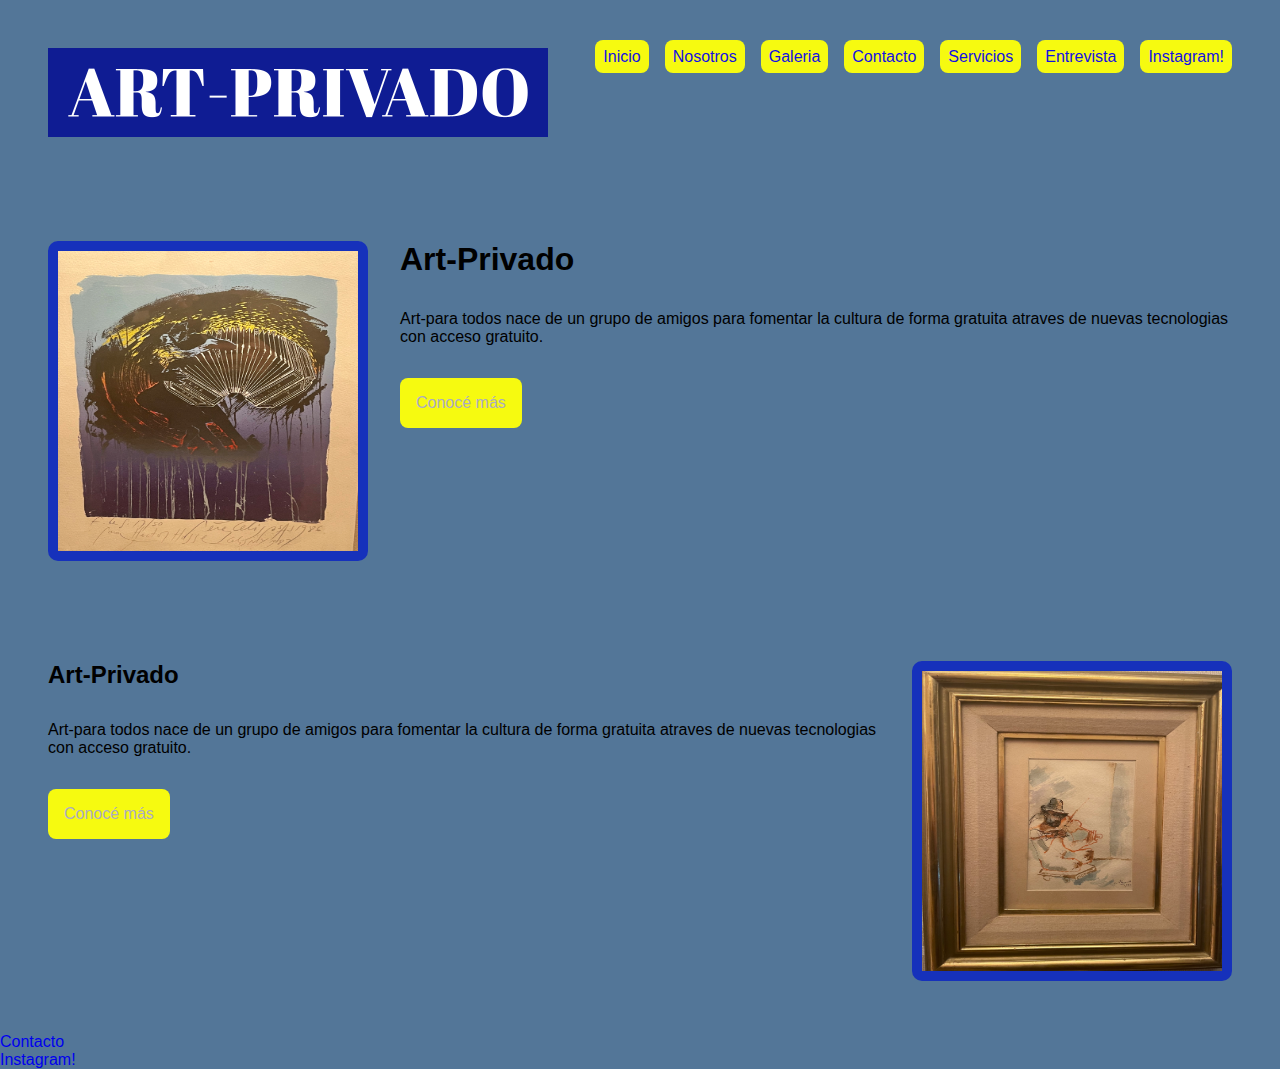
==== index.html @ 4c00ac8e "entrega3" ====
<!DOCTYPE html>
<html lang="en">
<head>
  <meta charset="UTF-8">
  <meta http-equiv="X-UA-Compatible" content="IE=edge">
  <meta name="viewport" content="width=device-width, initial-scale=1.0">
  <meta name="descripcion" content=" Art-Privado es un sitio que comparte el arte en forma gratuita">
  <meta name=" keywords" content="Arte,Pintura argentina,cuadros,Pintores,colecciones privadas,">
  <title> ART-PRIVADO</title>
  <link rel="stylesheet" href="./styles/ estilos.css"/>
  <link rel="preconnect" href="https://fonts.googleapis.com">
  <link rel="preconnect" href="https://fonts.gstatic.com" crossorigin>
  <link href="https://cdn.jsdelivr.net/npm/bootstrap@5.2.0-beta1/dist/css/bootstrap.min.css" 
  rel="stylesheet" integrity="sha384-0evHe/X+R7YkIZDRvuzKMRqM+OrBnVFBL6DOitfPri4tjfHxaWutUpFmBp4vmVor" crossorigin="anonymous">
  </head>
<body>
  <div class="grid-container">
    <header class="navbar">
      <h1><img src="./assets/small.png"alt="logo"></h1>
      <nav>
        <!-- Enlaces de la barra de navegacion -->
        <ul>
          <li><a href="../index.html">Inicio</a></li>
          <li><a href="./pages/about.html">Nosotros</a></li>
          <li><a href="./pages/gallery.html">Galeria</a></li>
          <li><a href="./pages/contact.html">Contacto</a></li>
          <li><a href="./pages/servicio.html">Servicios</a></li>
          <li><a href="https://www.youtube.com/embed/y23fn1lE-VQ" title="YouTube video player">Entrevista</a></li>
          <li><a href="https://www.instagram.com" target="_blank"> Instagram!</a></li>
        </ul>
        <!-- Fin de los enlaces de la barra de navegacion  -->
      </nav>
      <!-- Fin de la barra de la navegacion  -->
    </header>
    
    <article class="section">
      <span>
        <img src="./assets/02.jpg" class="primeraImagen"/>
      </span>
      <div>
        <h1>Art-Privado</h1>
        <p>
          Art-para todos nace de un grupo de amigos para fomentar la cultura de forma gratuita atraves de nuevas tecnologias
          con acceso gratuito.
        </p>
        <a href="./pages/gallery.html">Conocé más</a>
      </div>
    </article>

    <section class="section">
      <div>
        <h2>Art-Privado</h2>
        <p>
          Art-para todos nace de un grupo de amigos para fomentar la cultura de forma gratuita atraves de nuevas tecnologias
          con acceso gratuito.
        </p>
        <a href="./pages/gallery.html">Conocé más</a>
      </div>
      <span>
        <img src="./assets/04.jpg" class="primeraImagen"/>
      </span>
    </section>
  
    <div class="row bg-primary">
      <footer>
        <ul>
          <li><a href="./pages/contact.html">Contacto</a></li>
          <li><a href="https://www.instagram.com" target="_blank"> Instagram!</a></li>
        </ul>
      </footer>
    </div>
 <script src="https://cdn.jsdelivr.net/npm/bootstrap@5.2.0-beta1/dist/js/bootstrap.bundle.min.js" integrity="sha384-pprn3073KE6tl6bjs2QrFaJGz5/SUsLqktiwsUTF55Jfv3qYSDhgCecCxMW52nD2" crossorigin="anonymous"></script> 
  <script src="https://cdn.jsdelivr.net/npm/@popperjs/core@2.11.5/dist/umd/popper.min.js" integrity="sha384-Xe+8cL9oJa6tN/veChSP7q+mnSPaj5Bcu9mPX5F5xIGE0DVittaqT5lorf0EI7Vk" crossorigin="anonymous"></script>
  <script src="https://cdn.jsdelivr.net/npm/bootstrap@5.2.0-beta1/dist/js/bootstrap.min.js" integrity="sha384-kjU+l4N0Yf4ZOJErLsIcvOU2qSb74wXpOhqTvwVx3OElZRweTnQ6d31fXEoRD1Jy" crossorigin="anonymous"></script>
  </div>
</body>
</html>
---- styles/ estilos.css ----
* {
  Margin: 0;
  padding: 0;
  list-style: none;
  text-decoration: none;
}

.header {
  border-bottom: 1px solid #cccccc;
}

.navbar {
  display: flex;
  flex-direction: row;
  justify-content: space-between;
  align-content: center;
  padding: 3rem;
}
.navbar a {
  padding: 0.5rem;
  background-color: #f6fa10;
  border-radius: 0.5rem;
  color: #1310e2;
}
.navbar ul {
  display: flex;
  gap: 1rem;
}
.navbar a:hover {
  background-color: rgb(206, 97, 208);
}

header, footer, article, aside, section {
  background-color: rgba(137, 195, 248, 0.599);
}

body {
  font-family: Vegur, "PT Sans", Verdana, sans-serif;
  background-color: #030309;
}

.section {
  display: flex;
  flex-direction: row;
  justify-content: center;
  padding: 3rem;
  gap: 2rem;
}

.section a {
  padding: 1rem;
  background-color: #f6fa10;
  border-radius: 0.5rem;
  color: #ababc4;
}

.section div {
  display: flex;
  flex-direction: column;
  gap: 2rem;
  align-items: flex-start;
}

.primeraImagen {
  width: 300px;
  height: 300px;
  border-radius: 10px;
  border: 10px solid rgba(7, 32, 195, 0.8078431373);
}

.img-containerImg {
  border: 10px solid rgba(7, 32, 195, 0.8078431373);
}

.grid-container {
  display: grid;
  grid-template-areas: "header" "footer";
  width: 100%;
}

@media (max-width: 1200px) {
  .navbar ul {
    flex-direction: column;
    align-items: center;
    gap: 1.5rem;
  }
}
@media (max-width: 800px) {
  .section {
    flex-direction: column;
    align-items: center;
  }
}
.p-5 form {
  display: flex;
  flex-direction: column;
  justify-content: center;
  align-items: center;
  background-color: rgba(255, 255, 255, 0.395);
  border-radius: 20px;
}

.p-5 form .input {
  box-sizing: border-box;
  border: none;
  border-radius: 7px;
  padding: 10px;
  font-size: 15px;
  width: 90%;
  margin-bottom: 10px;
  text-align: justify;
}

.p-5 form label {
  text-align: justify;
}

.p-5 form .region {
  box-sizing: border-box;
  display: flex;
  flex-direction: row;
  justify-content: space-between;
  width: 90%;
}

.p-5 form .region .region1 {
  margin-right: 5px;
}

.p-5 form .region .region2 {
  margin-left: 5px;
}

.p-5 form select {
  margin-bottom: 10px;
  box-sizing: border-box;
  border: none;
  border-radius: 7px;
  padding: 10px;
  font-size: 15px;
  width: 80%;
}

.p-5 form .gusto {
  width: 90%;
  display: flex;
  flex-direction: row;
  justify-items: start;
  margin-bottom: 10px;
}

.p-5 form .gusto label {
  margin-right: 10px;
}

.radio {
  margin-right: 5px;
}

.checkLabel {
  width: 90%;
  display: flex;
  flex-direction: row;
  justify-content: start;
  margin-bottom: 10px;
}

.checkCond {
  border: none;
  vertical-align: middle;
  margin-right: 5px;
  justify-items: start;
}

textarea {
  width: 90%;
  min-height: 100px;
  max-height: 200px;
  max-width: 90%;
  min-width: 90%;
}

.buttonForm {
  box-sizing: border-box;
  border: none;
  border-radius: 7px;
  padding: 10px;
  font-size: 15px;
  width: 100px;
  margin-bottom: 10px;
  cursor: pointer;
}

#carouselExampleInterval {
  margin: 10px;
  padding: 10px;
}/*# sourceMappingURL= estilos.css.map */
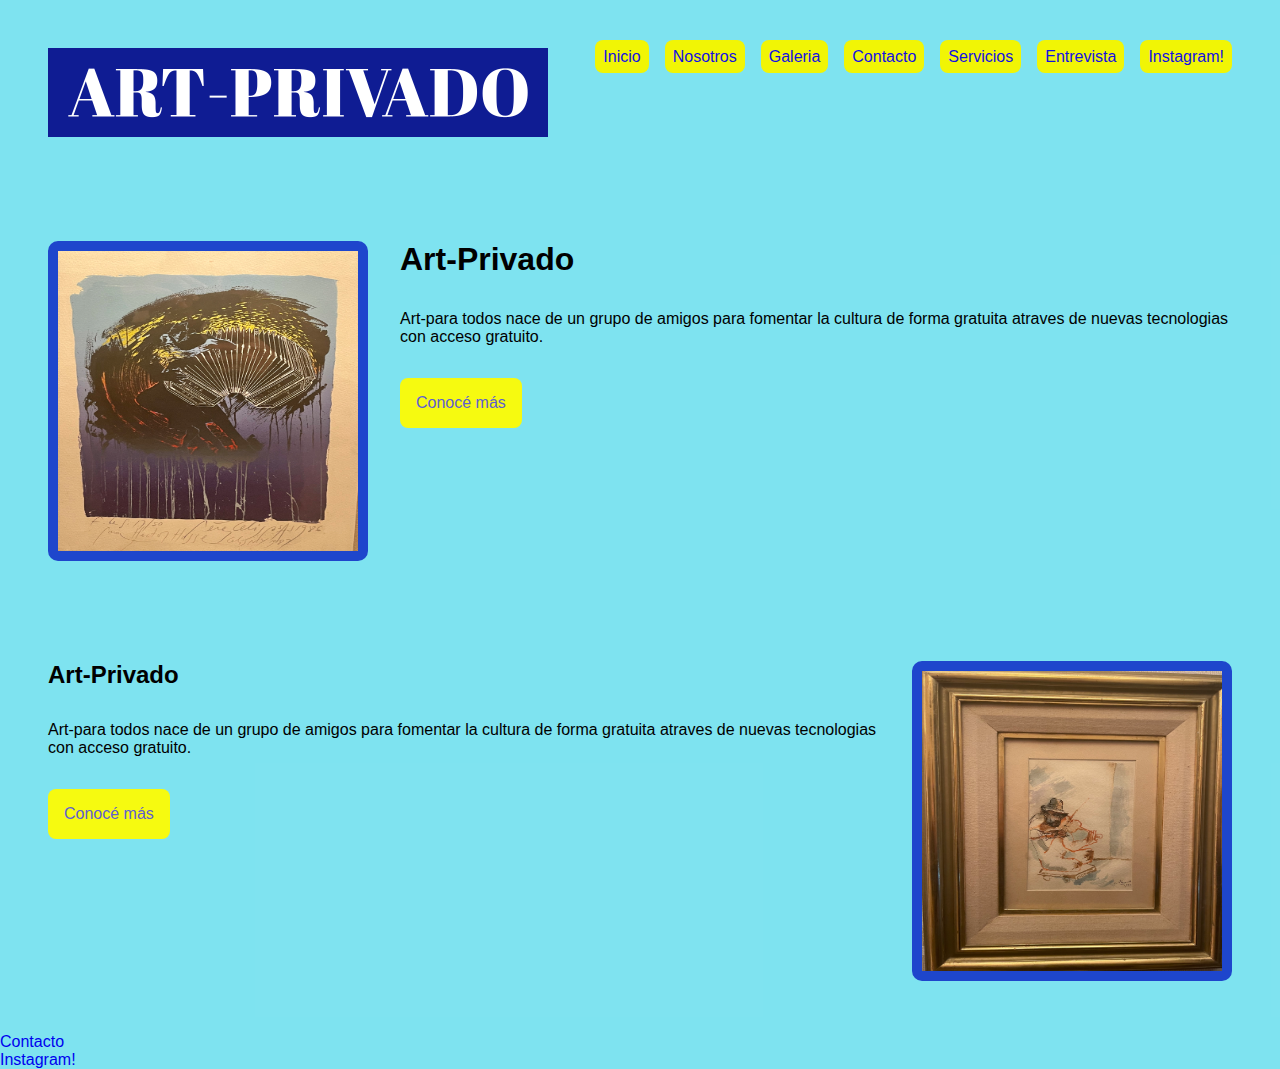
==== commit 4f082d7a: "trabajo" ====
--- a/index.html
+++ b/index.html
@@ -7,6 +7,7 @@
   <meta name="descripcion" content=" Art-Privado es un sitio que comparte el arte en forma gratuita">
   <meta name=" keywords" content="Arte,Pintura argentina,cuadros,Pintores,colecciones privadas,">
   <title> ART-PRIVADO</title>
+   <!-- Cabecera de la pagina -->
   <link rel="stylesheet" href="./styles/ estilos.css"/>
   <link rel="preconnect" href="https://fonts.googleapis.com">
   <link rel="preconnect" href="https://fonts.gstatic.com" crossorigin>
--- a/styles/ estilos.css
+++ b/styles/ estilos.css
@@ -6,7 +6,7 @@
 }
 
 .header {
-  border-bottom: 1px solid #cccccc;
+  border-bottom: 1px solid #f7b1b1;
 }
 
 .navbar {
@@ -18,7 +18,7 @@
 }
 .navbar a {
   padding: 0.5rem;
-  background-color: #f6fa10;
+  background-color: hwb(61 2% 4%);
   border-radius: 0.5rem;
   color: #1310e2;
 }
@@ -27,16 +27,20 @@
   gap: 1rem;
 }
 .navbar a:hover {
-  background-color: rgb(206, 97, 208);
+  background-color: rgba(38, 246, 173, 0.8784313725);
 }
 
 header, footer, article, aside, section {
-  background-color: rgba(137, 195, 248, 0.599);
+  background-color: rgba(132, 237, 247, 0.9568627451);
+}
+
+.d-block {
+  border: 10px solid #a7b2b7;
 }
 
 body {
   font-family: Vegur, "PT Sans", Verdana, sans-serif;
-  background-color: #030309;
+  background-color: #0c0c59;
 }
 
 .section {
@@ -46,30 +50,23 @@
   padding: 3rem;
   gap: 2rem;
 }
-
-.section a {
-  padding: 1rem;
-  background-color: #f6fa10;
-  border-radius: 0.5rem;
-  color: #ababc4;
+.section .primeraImagen {
+  width: 300px;
+  height: 300px;
+  border-radius: 10px;
+  border: 10px solid rgba(7, 32, 195, 0.8078431373);
 }
-
 .section div {
   display: flex;
   flex-direction: column;
   gap: 2rem;
   align-items: flex-start;
 }
-
-.primeraImagen {
-  width: 300px;
-  height: 300px;
-  border-radius: 10px;
-  border: 10px solid rgba(7, 32, 195, 0.8078431373);
-}
-
-.img-containerImg {
-  border: 10px solid rgba(7, 32, 195, 0.8078431373);
+.section div a {
+  padding: 1rem;
+  background-color: #f6fa10;
+  border-radius: 0.5rem;
+  color: #5e5ed2;
 }
 
 .grid-container {
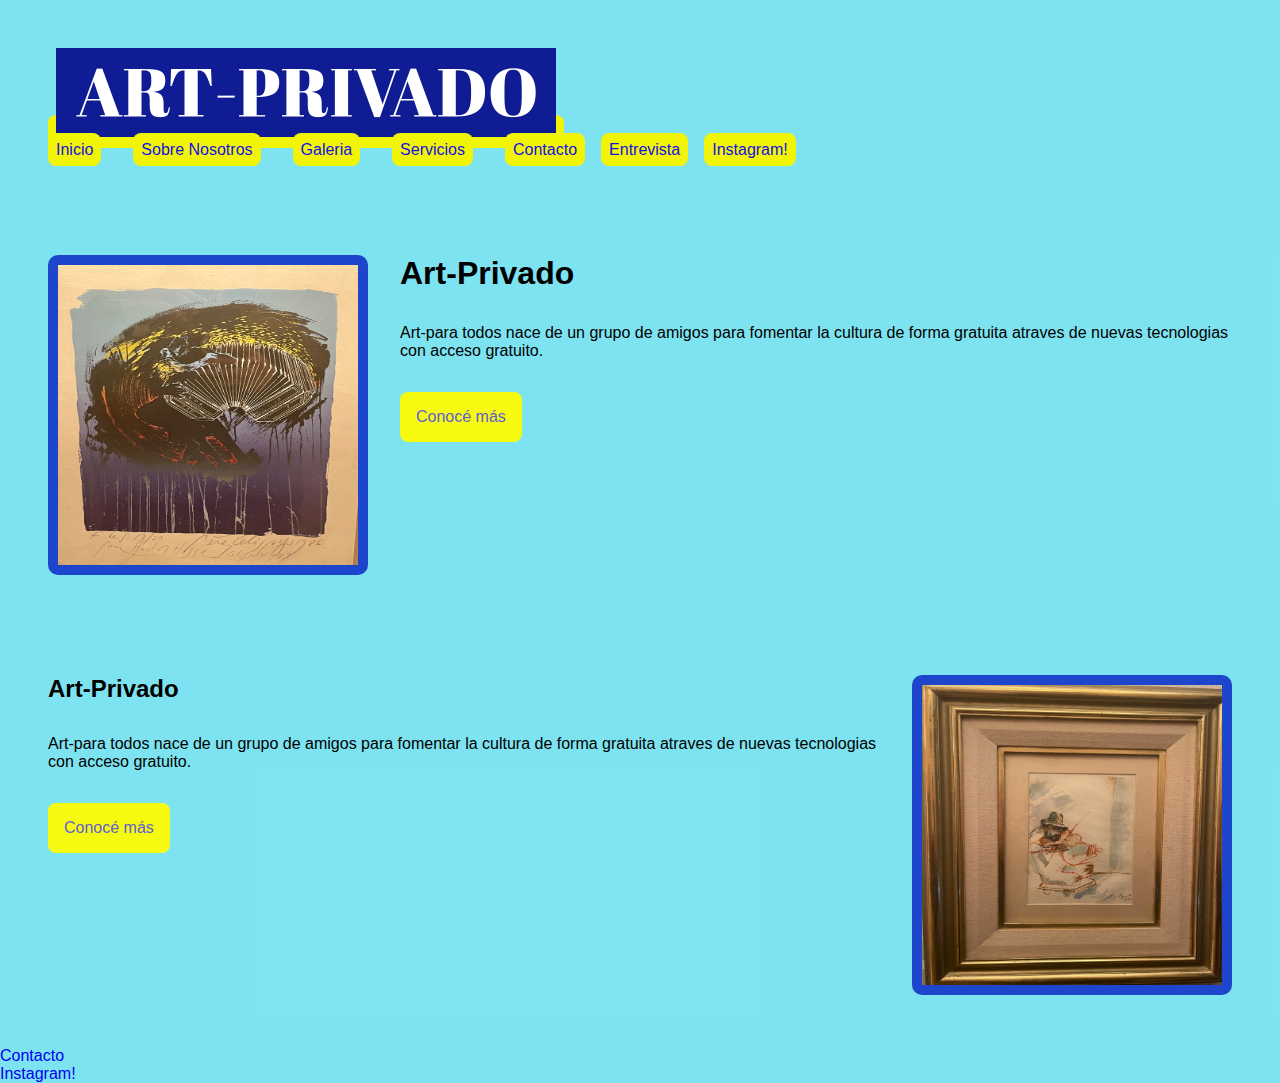
==== commit 98421832: "entregafinal" ====
--- a/index.html
+++ b/index.html
@@ -16,22 +16,41 @@
   </head>
 <body>
   <div class="grid-container">
-    <header class="navbar">
-      <h1><img src="./assets/small.png"alt="logo"></h1>
-      <nav>
+    <header>
+      <nav class="navbar navbar-expand-lg bg-info">
+        <div class="container-fluid justify-content-between">
+          <a class="navbar-brand" href="#"><img class="img-fluid" src="./assets/small.png"></a>
+          <button class="navbar-toggler" type="button" data-bs-toggle="collapse" data-bs-target="#navbarNavDropdown" aria-controls="navbarNavDropdown" aria-expanded="false" aria-label="Toggle navigation">
+            <span class="navbar-toggler-icon"></span>
+          </button>
+          <div class="collapse navbar-collapse" id="navbarNavDropdown">
+            <ul class="navbar-nav">
+              <li class="nav-item">
+                <a class="nav-link active" aria-current="page" href="../index.html">Inicio</a><li>
+              </li>
+              <li class="nav-item">
+                <a class="nav-link" href="./pages/about.html">Sobre Nosotros</a><li>
+              </li>
+              <li class="nav-item">
+                <a class="nav-link" href="./pages/gallery.html">Galeria</a><li>
+                </li>
+                <li class="nav-item">
+                <a class="nav-link" href="./pages/servicio.html">Servicios</a><li>
+                </li>
+                <li class="nav-item"> 
+                <a class="nav-link" href="./pages/contact.html">Contacto</a></li>
+                </li>
+                <li class="nav-item">
+                <a class="nav-link" href="https://www.youtube.com/embed/y23fn1lE-VQ" title="YouTube video player" target="_blank">Entrevista</a></li>
+                <li class="nav-item">
+                <a class="nav-link" href="https://www.instagram.com" target="_blank"> Instagram!</a></li>
+            </ul>
+          </div>
+        </div>
+      </nav>
+        
         <!-- Enlaces de la barra de navegacion -->
-        <ul>
-          <li><a href="../index.html">Inicio</a></li>
-          <li><a href="./pages/about.html">Nosotros</a></li>
-          <li><a href="./pages/gallery.html">Galeria</a></li>
-          <li><a href="./pages/contact.html">Contacto</a></li>
-          <li><a href="./pages/servicio.html">Servicios</a></li>
-          <li><a href="https://www.youtube.com/embed/y23fn1lE-VQ" title="YouTube video player">Entrevista</a></li>
-          <li><a href="https://www.instagram.com" target="_blank"> Instagram!</a></li>
-        </ul>
-        <!-- Fin de los enlaces de la barra de navegacion  -->
-      </nav>
-      <!-- Fin de la barra de la navegacion  -->
+      
     </header>
     
     <article class="section">
@@ -71,8 +90,6 @@
       </footer>
     </div>
  <script src="https://cdn.jsdelivr.net/npm/bootstrap@5.2.0-beta1/dist/js/bootstrap.bundle.min.js" integrity="sha384-pprn3073KE6tl6bjs2QrFaJGz5/SUsLqktiwsUTF55Jfv3qYSDhgCecCxMW52nD2" crossorigin="anonymous"></script> 
-  <script src="https://cdn.jsdelivr.net/npm/@popperjs/core@2.11.5/dist/umd/popper.min.js" integrity="sha384-Xe+8cL9oJa6tN/veChSP7q+mnSPaj5Bcu9mPX5F5xIGE0DVittaqT5lorf0EI7Vk" crossorigin="anonymous"></script>
-  <script src="https://cdn.jsdelivr.net/npm/bootstrap@5.2.0-beta1/dist/js/bootstrap.min.js" integrity="sha384-kjU+l4N0Yf4ZOJErLsIcvOU2qSb74wXpOhqTvwVx3OElZRweTnQ6d31fXEoRD1Jy" crossorigin="anonymous"></script>
   </div>
 </body>
 </html>--- a/styles/ estilos.css
+++ b/styles/ estilos.css
@@ -38,9 +38,19 @@
   border: 10px solid #a7b2b7;
 }
 
+footer {
+  display: flex;
+  width: 100%;
+  padding: 0;
+}
+
 body {
   font-family: Vegur, "PT Sans", Verdana, sans-serif;
   background-color: #0c0c59;
+}
+
+.articulos {
+  height: 100vh;
 }
 
 .section {
@@ -72,7 +82,7 @@
 .grid-container {
   display: grid;
   grid-template-areas: "header" "footer";
-  width: 100%;
+  width: auto;
 }
 
 @media (max-width: 1200px) {
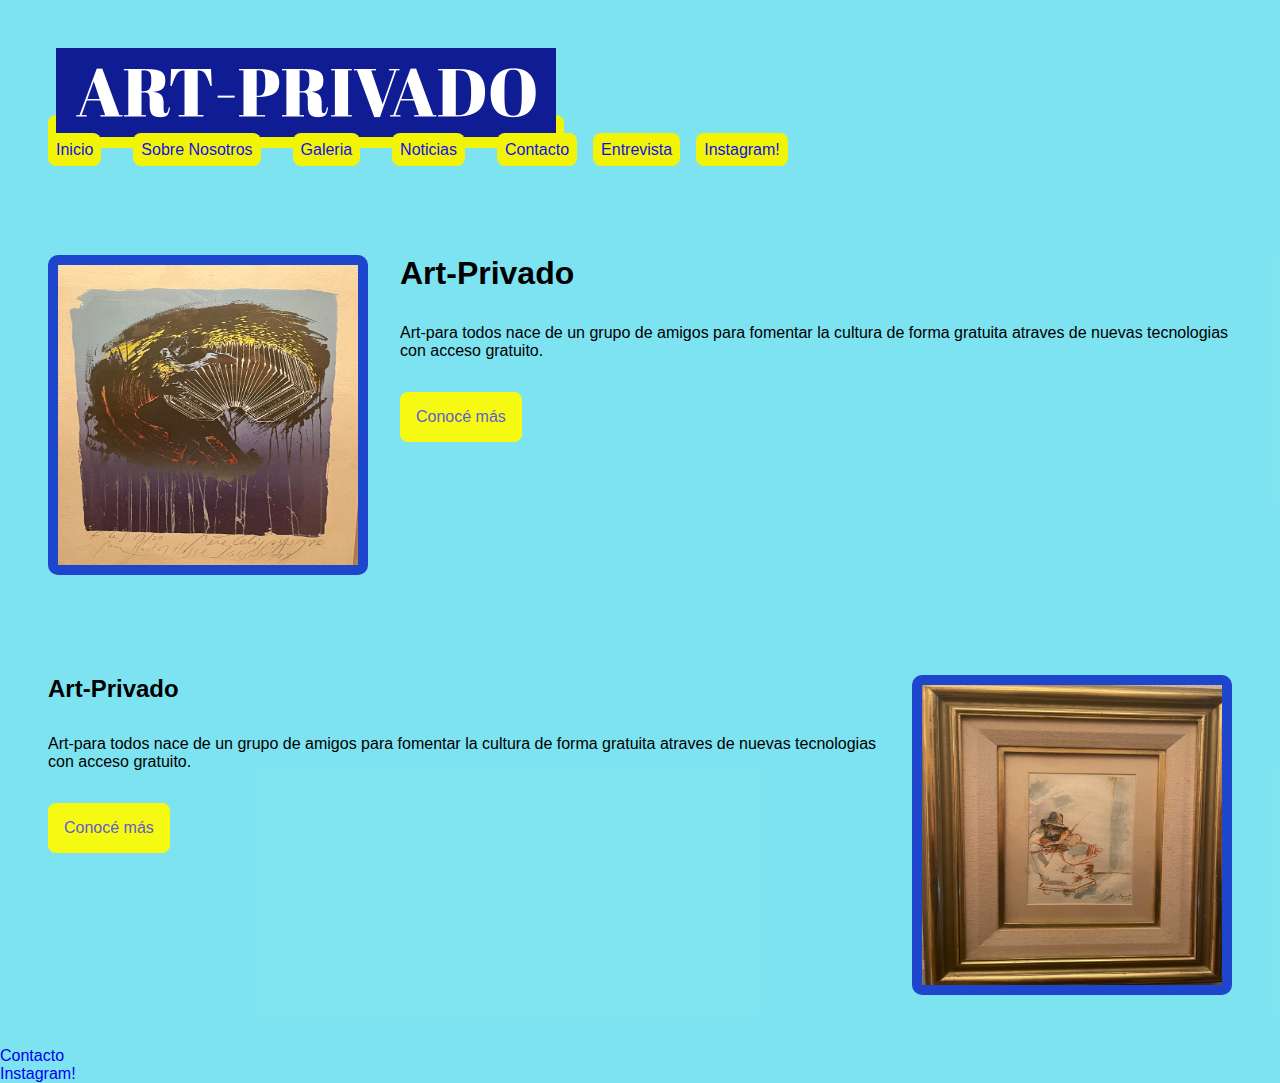
==== commit 5810e316: "entregafinal" ====
--- a/index.html
+++ b/index.html
@@ -35,7 +35,7 @@
                 <a class="nav-link" href="./pages/gallery.html">Galeria</a><li>
                 </li>
                 <li class="nav-item">
-                <a class="nav-link" href="./pages/servicio.html">Servicios</a><li>
+                <a class="nav-link" href="./pages/noticias.html">Noticias</a><li>
                 </li>
                 <li class="nav-item"> 
                 <a class="nav-link" href="./pages/contact.html">Contacto</a></li>
@@ -49,7 +49,7 @@
         </div>
       </nav>
         
-        <!-- Enlaces de la barra de navegacion -->
+      <!-- Enlaces de la barra de navegacion -->
       
     </header>
     
@@ -82,12 +82,14 @@
     </section>
   
     <div class="row bg-primary">
+       <!-- Inicio del footer  -->
       <footer>
         <ul>
           <li><a href="./pages/contact.html">Contacto</a></li>
           <li><a href="https://www.instagram.com" target="_blank"> Instagram!</a></li>
         </ul>
       </footer>
+       <!-- Fin del footer  -->
     </div>
  <script src="https://cdn.jsdelivr.net/npm/bootstrap@5.2.0-beta1/dist/js/bootstrap.bundle.min.js" integrity="sha384-pprn3073KE6tl6bjs2QrFaJGz5/SUsLqktiwsUTF55Jfv3qYSDhgCecCxMW52nD2" crossorigin="anonymous"></script> 
   </div>
--- a/styles/ estilos.css
+++ b/styles/ estilos.css
@@ -47,10 +47,6 @@
 body {
   font-family: Vegur, "PT Sans", Verdana, sans-serif;
   background-color: #0c0c59;
-}
-
-.articulos {
-  height: 100vh;
 }
 
 .section {
